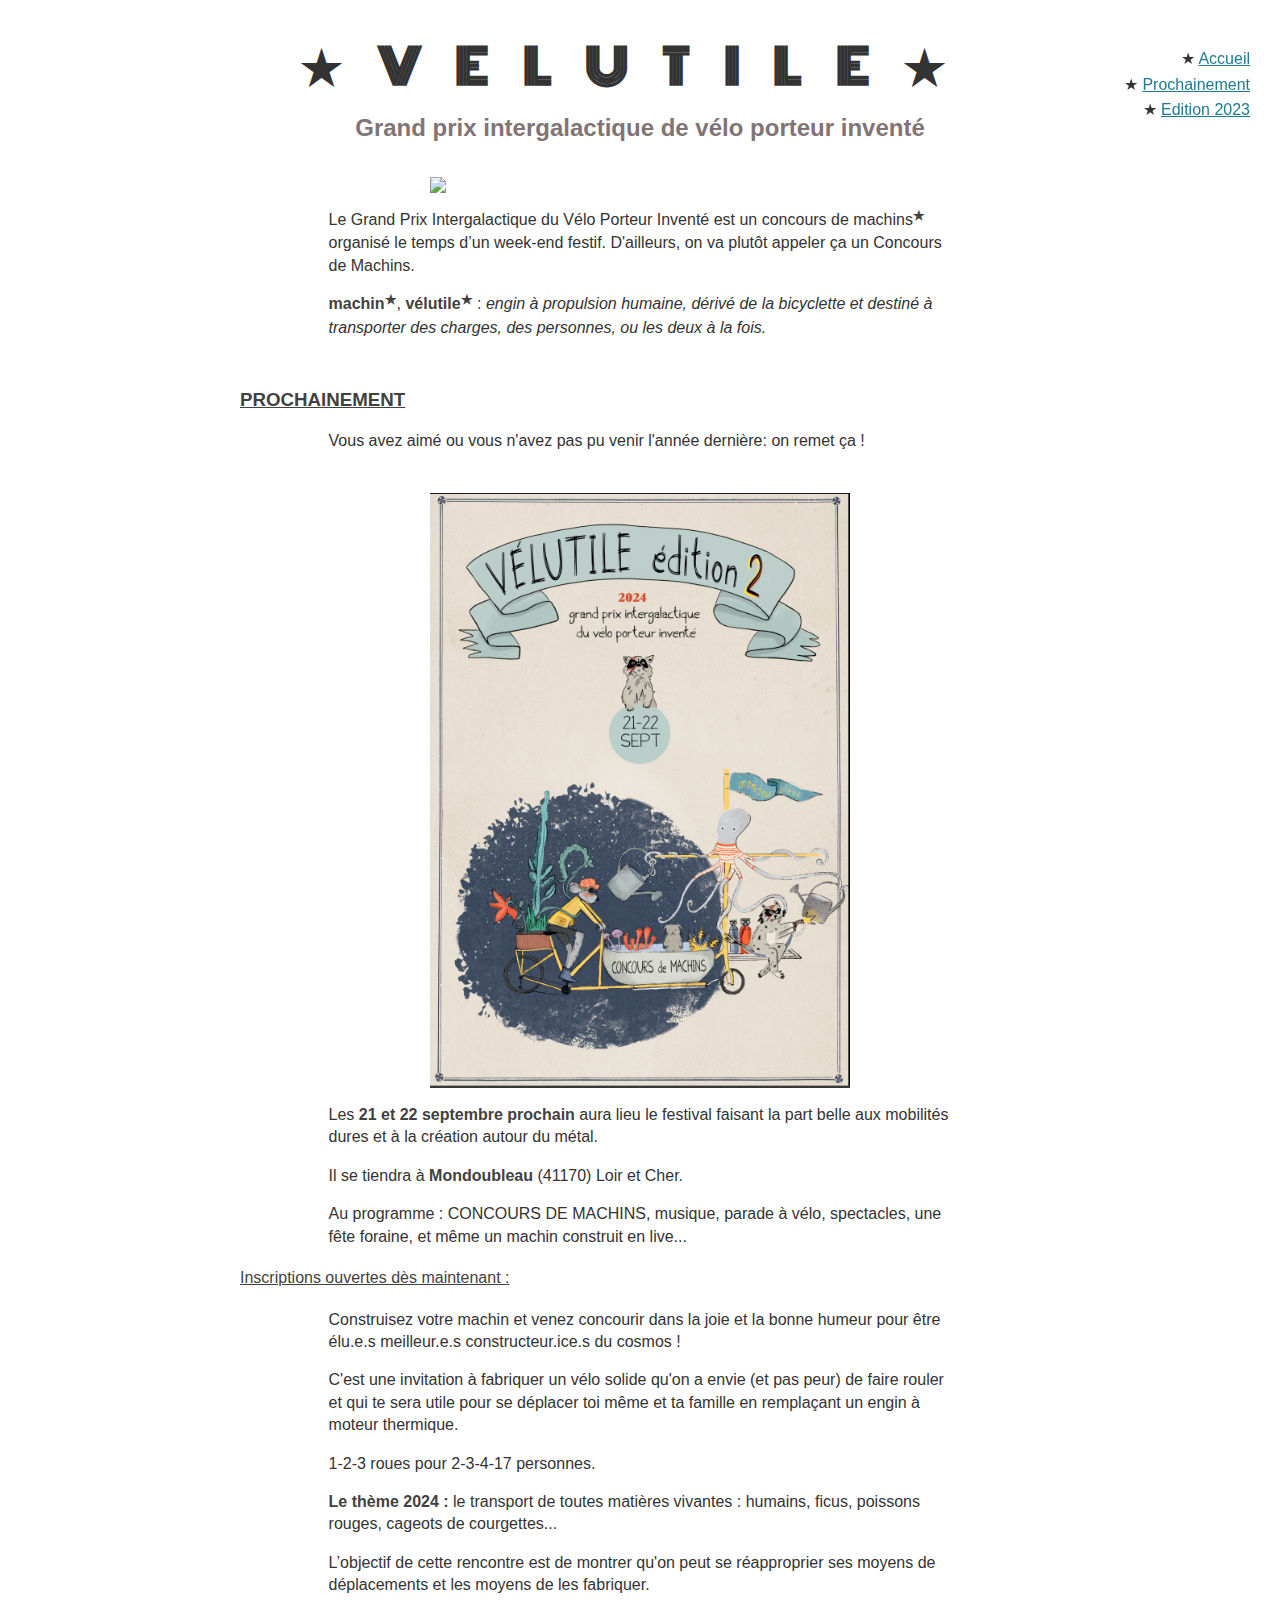
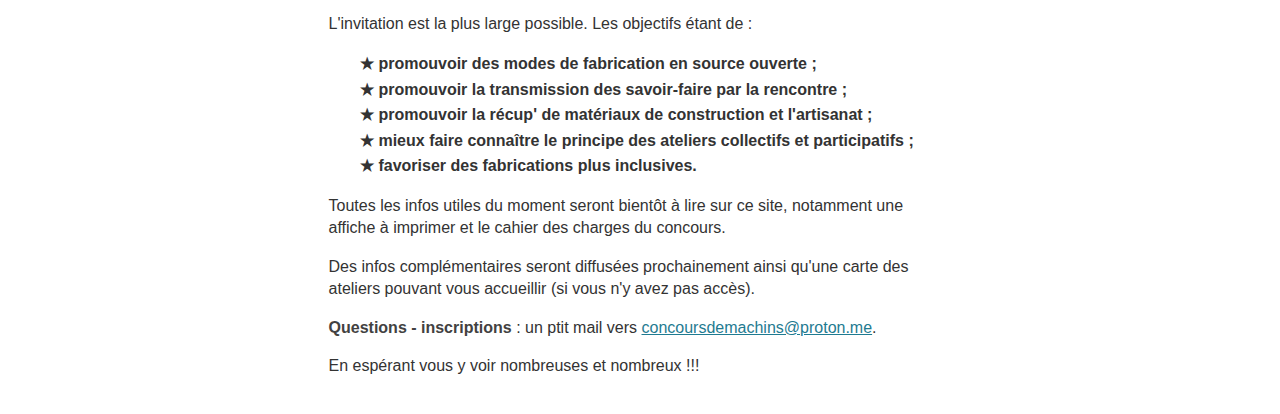
==== index.html @ 248642a8 "hi to 2024" ====
<!DOCTYPE html>
<html lang="fr-FR">
    <head>
        <meta http-equiv="content-type" content="text/html; charset=UTF-8">
        <meta charset="UTF-8">
        <meta name="viewport" content="width=device-width,initial-scale=1">
        <title>Velutile - Grand Prix Intergalactique de Vélo Porteur Inventé</title>
        <meta name="description" content="Le temps d’un week-end, construisez votre machin et venez concourir dans la joie et la bonne humeur pour être élu.e.s meilleur.e.s constructeur.ice.s du cosmos !" />
        <link href="files/style.css?v11" rel="stylesheet">

        <!-- OG -->
		<meta property="og:site_name" content="VELUTILE">
		<meta property="og:type" content="website">
		<meta property="og:locale" content="fr_FR">
		<meta property="og:image:type" content="image/jpeg">
		<meta property="og:title" content="Velutile - Grand Prix Intergalactique de Vélo Porteur Inventé">
		<meta property="og:description" content="Le temps d’un week-end, construisez votre machin et venez concourir dans la joie et la bonne humeur pour être élu.e.s meilleur.e.s constructeur.ice.s du cosmos !">
		<meta property="og:url" content="https://souen.github.io/concoursdemachins/">
		<meta property="og:image" content="https://souen.github.io/concoursdemachins/files/affiche_web.jpg">
		<meta property="og:image:width" content="800">
		<meta property="og:image:height" content="1131">
		<!-- /OG -->
    </head>
    <body>
    	<ul class="menu">
    		<li>★ <a href="#presentation">Accueil</a></li>
    		<li>★ <a href="#edition2024">Prochainement</a></li>
    		<li>★ <a href="past/2023/index.html">Edition 2023</a></li>
    	</ul>
        <div class="content" id="presentation">
        	<div class="titles" id="kezako">
				<div class="letters-elevator">
					<h1 class="word">
						<span class="char">V</span>
						<span class="char">E</span>
						<span class="char">L</span>
						<span class="char">U</span>
						<span class="char">T</span>
						<span class="char">I</span>
						<span class="char">L</span>
						<span class="char">E</span>
					</h1>
				</div>
				<div class="letters-explode no-mobile">
					<h2 class="word">
						<span class="char">Grand</span>
						<span class="char">&nbsp;</span>
						<span class="char">prix</span>
						<span class="char">&nbsp;</span>
						<span class="char">intergalactique</span>
						<span class="char">&nbsp;</span>
						<span class="char">de</span>
						<span class="char">&nbsp;</span>
						<span class="char">vélo</span>
						<span class="char">&nbsp;</span>
						<span class="char">porteur</span>
						<span class="char">&nbsp;</span>
						<span class="char">inventé</span>
					</h2>
				</div>
				<div class="mobile subtitle">
					<h2>Grand prix intergalactique de vélo porteur inventé</h2>
				</div>
			</div>
        	<div class="poster">
        		<img src="files/elements/racoonsepare.png" />
        	</div>
            <p>Le Grand Prix Intergalactique du Vélo 
            Porteur Inventé est un concours de machins<sup><strong>★</strong></sup> organisé le temps d’un week-end festif. D'ailleurs, on va plutôt appeler ça un Concours de Machins.</p>
            <p><strong>machin<sup>★</sup></strong>, <strong>vélutile<sup>★</sup></strong> : <em>engin à
             propulsion humaine, dérivé de la bicyclette et destiné à transporter 
            des charges, des personnes, ou les deux à la fois.</em></p>         		
            <h3 id="edition2024">PROCHAINEMENT</h3>
			<p>Vous avez aimé ou vous n'avez pas pu venir l'année dernière: on remet ça !</p>
        	<div class="poster">
        		<img src="files/affiche_2024_recto.png" />
        	</div>
			<p>Les <strong>21 et 22 septembre prochain</strong> aura lieu le festival faisant la part belle aux mobilités dures et à la création autour du métal.</p>
			<p>Il se tiendra à <strong>Mondoubleau</strong> (41170) Loir et Cher.</p>
			<p>Au programme : CONCOURS DE MACHINS, musique, parade à vélo, spectacles, une fête foraine, et même un machin construit en live...</p>

			<h4>Inscriptions ouvertes dès maintenant :</h4>
			<p>Construisez votre machin et venez concourir dans la joie et la bonne humeur pour être élu.e.s meilleur.e.s constructeur.ice.s du cosmos !

			<p>C'est une invitation à fabriquer un vélo solide qu'on a envie (et pas peur) de faire rouler et qui te sera utile pour se déplacer toi même et ta famille en remplaçant un engin à moteur thermique.
			<p> 1-2-3 roues pour 2-3-4-17 personnes.

			<p><strong>Le thème 2024 :</strong> le transport de toutes matières vivantes : humains, ficus, poissons rouges, cageots de courgettes...
			<p>L’objectif de cette rencontre est de montrer qu'on peut se réapproprier ses moyens de déplacements et les moyens de les fabriquer.
			<p>L'invitation est la plus large possible. Les objectifs étant de :</p>
			<ul class="focus">			
				<li>★ promouvoir des modes de fabrication en source ouverte ;</li>
				<li>★ promouvoir la transmission des savoir-faire par la rencontre ;</li>
				<li>★ promouvoir la récup' de matériaux de construction et l'artisanat ;</li>
				<li>★ mieux faire connaître le principe des ateliers collectifs et participatifs ;</li>
				<li>★ favoriser des fabrications plus inclusives.</li>
			</ul>
			<p>Toutes les infos utiles du moment seront bientôt à lire sur ce site, notamment une affiche à imprimer et le cahier des charges du concours.</p>
			<p>Des infos complémentaires seront diffusées prochainement ainsi qu'une carte des ateliers pouvant vous accueillir (si vous n'y avez pas accès).</p>
			<p><strong>Questions - inscriptions</strong> : un ptit mail vers <a href="mailto:concoursdemachins@proton.me">concoursdemachins@proton.me</a>.</p>
			<p>En espérant vous y voir nombreuses et nombreux !!!</p>
        </div>
    </body>
</html>
---- files/style.css ----
html {
    scroll-behavior:smooth
}

/* Ce CSS a été principalement codé par un cireur d'ampoules, merci de ne pas s'inspirer ni incriminer l'auteur. */

body {
    color:  rgb(51, 51, 51);
    font-family: Helvetica;
    margin: 0;
}

@font-face {
    font-family: Monoton;
    src: url('fonts/Monoton-Regular.ttf');
}

.mobile {
    display: inherit;
}

.no-mobile {
    display: none;
}

div.content {
    margin: auto;
    padding: 20px;
    position: relative;
    z-index: 2;
}

h2 {
    text-align: center;
    color: #827474;
}

h2 span {
    display: block;
}

h2 span {
    text-align: center;
}

strong {
    color:  #424141;
}

.menu {
    text-align: center;
    padding: 10px;
}

.menu li {
    display: inline;
}

.focus li {
    padding-left: 80px;
    font-weight: bold;
}

p.intro_photos {
    text-align: center;
}

img.intro {
    max-width: 80%;
}

.poster {
    padding-top: 25px;
}

.poster img {
    margin: auto;
    display: block;
    /*border: 1px solid #938c8c;*/
    width: 100%;

    flex: 1;
    position: relative;
    transition: 0.5s cubic-bezier(0.19, 1, 0.22, 1);
}

.titles:hover .poster img {
    transform: rotate(-20deg);
}

.portrait {
    width: 100%;
}

.portrait img {
    width: 100%;
}

.artists {
    columns: 2;
}

.conclusion {
    margin-top: 40px;
    text-align: center;
}

.conclusion img {
    max-width: 200px;
}

.letters-elevator {
    display: flex;
    align-items: center;
}
.letters-elevator .word {
/*    width: 600px;*/
    margin: auto;
    display: flex;
    align-items: center;
    justify-content: center;
    height: 80%;
}
.titles:hover .letters-elevator .word .char:nth-child(even) {
    top: 20px;
}
.titles:hover .letters-elevator .word .char:nth-child(odd) {
    top: -20px;
}
.letters-elevator .char {
    flex: 1;
    position: relative;
    display: inline-block;
    top: 0;
    transition: 0.5s cubic-bezier(0.19, 1, 0.22, 1);
}

.letters-explode {
    align-items: center;
}

.letters-explode .word {
/*    width: 550px;*/
    margin: auto;
    display: flex;
    align-items: center;
    justify-content: center;
    height: 80%;
}
.titles:hover .letters-explode .word .char:nth-child(1) {
    margin-top: -30px;
    transform: rotate(-20deg);
}
.titles:hover .letters-explode .word .char:nth-child(3) {
    margin: -10px 0px 0 10px;
    transform: rotate(12deg);
}
.titles:hover .letters-explode .word .char:nth-child(5) {
    margin: 15px 0 0 10px;
    transform: rotate(-5deg);
}
.titles:hover .letters-explode .word .char:nth-child(7) {
    margin: -25px 0 0;
    transform: rotate(5deg);
}
.titles:hover .letters-explode .word .char:nth-child(9) {
    margin: -33px 5px 0;
    transform: rotate(19deg);
}
.titles:hover .letters-explode .word .char:nth-child(11) {
    margin: -35px 5px 0;
    transform: rotate(-13deg);
}
.titles:hover .letters-explode .word .char:nth-child(13) {
    margin: -50px 5px 0;
    transform: rotate(14deg);
}
.letters-explode .char {
    flex: 1;
    transition: 0.3s ease-in-out;
    position: relative;
}

ul  {
    list-style: none;
    line-height: 1.6em;
}

li span {
    font-size: 1.3em;
    color: #424141;
}

h1 {
    letter-spacing: 0.2em;
    font-family: Monoton, "sans serif";
    text-align: center;
    padding-left: 20px;
}

h1::before {
    content:  "★ ";
}

h1::after {
    content:  " ★";
}

p {
    line-height: 1.4em;
    max-width: 70ch;
    margin-inline: auto;
}

h3 {
    margin-top: 50px;
    text-decoration: underline;
    color: #424141;
}

h4 {
    text-decoration: underline;
    color: #424141;
    font-weight: normal;
}

a {
    color: #1f7b91;
}

sup, sub {
    vertical-align: baseline;
    position: relative;
    top: -0.4em;
}

sub { 
    top: 0.4em;
}

@media screen and (min-width: 1040px) {
    div.content {
        max-width: 800px;
        padding-top: 30px;
        display: grid;
        grid-template-columns: 1.5fr 1.5fr;
        max-width: 600px;
        padding-left: 20px;
    }

    h1 {
        letter-spacing: 0.7em;
    }

    .menu {
        position: fixed;
        right: 20px;
        top: 20px;
        left: inherit;
        text-align: right;
    }

    .menu li {
        display: block;
    }

}

@media screen and (min-width: 800px) and (max-width: 1040px) {
    h1 {
        letter-spacing: 0.6em;
    }

}

@media screen and (min-width: 800px) {
    .mobile {
        display: none;
    }

    h1 {
        font-size: 3em;
    }

    h2 {
        line-height: 2em;
    }

    .letters-explode {
        display: flex;
    }

    .letters-elevator .word {
        width: 600px;
    }

    .letters-explode .word {
        width: 550px;
    }

    .no-mobile {
        display: inherit;
    }

    div.content {
        max-width: 800px;
        padding-top: 30px;
        display: block;
        grid-template-columns: 1.4fr 1.6fr;
    }

    h1 {
        padding-left: 0;
    }

    .poster img {
        width: 420px;
    }

}
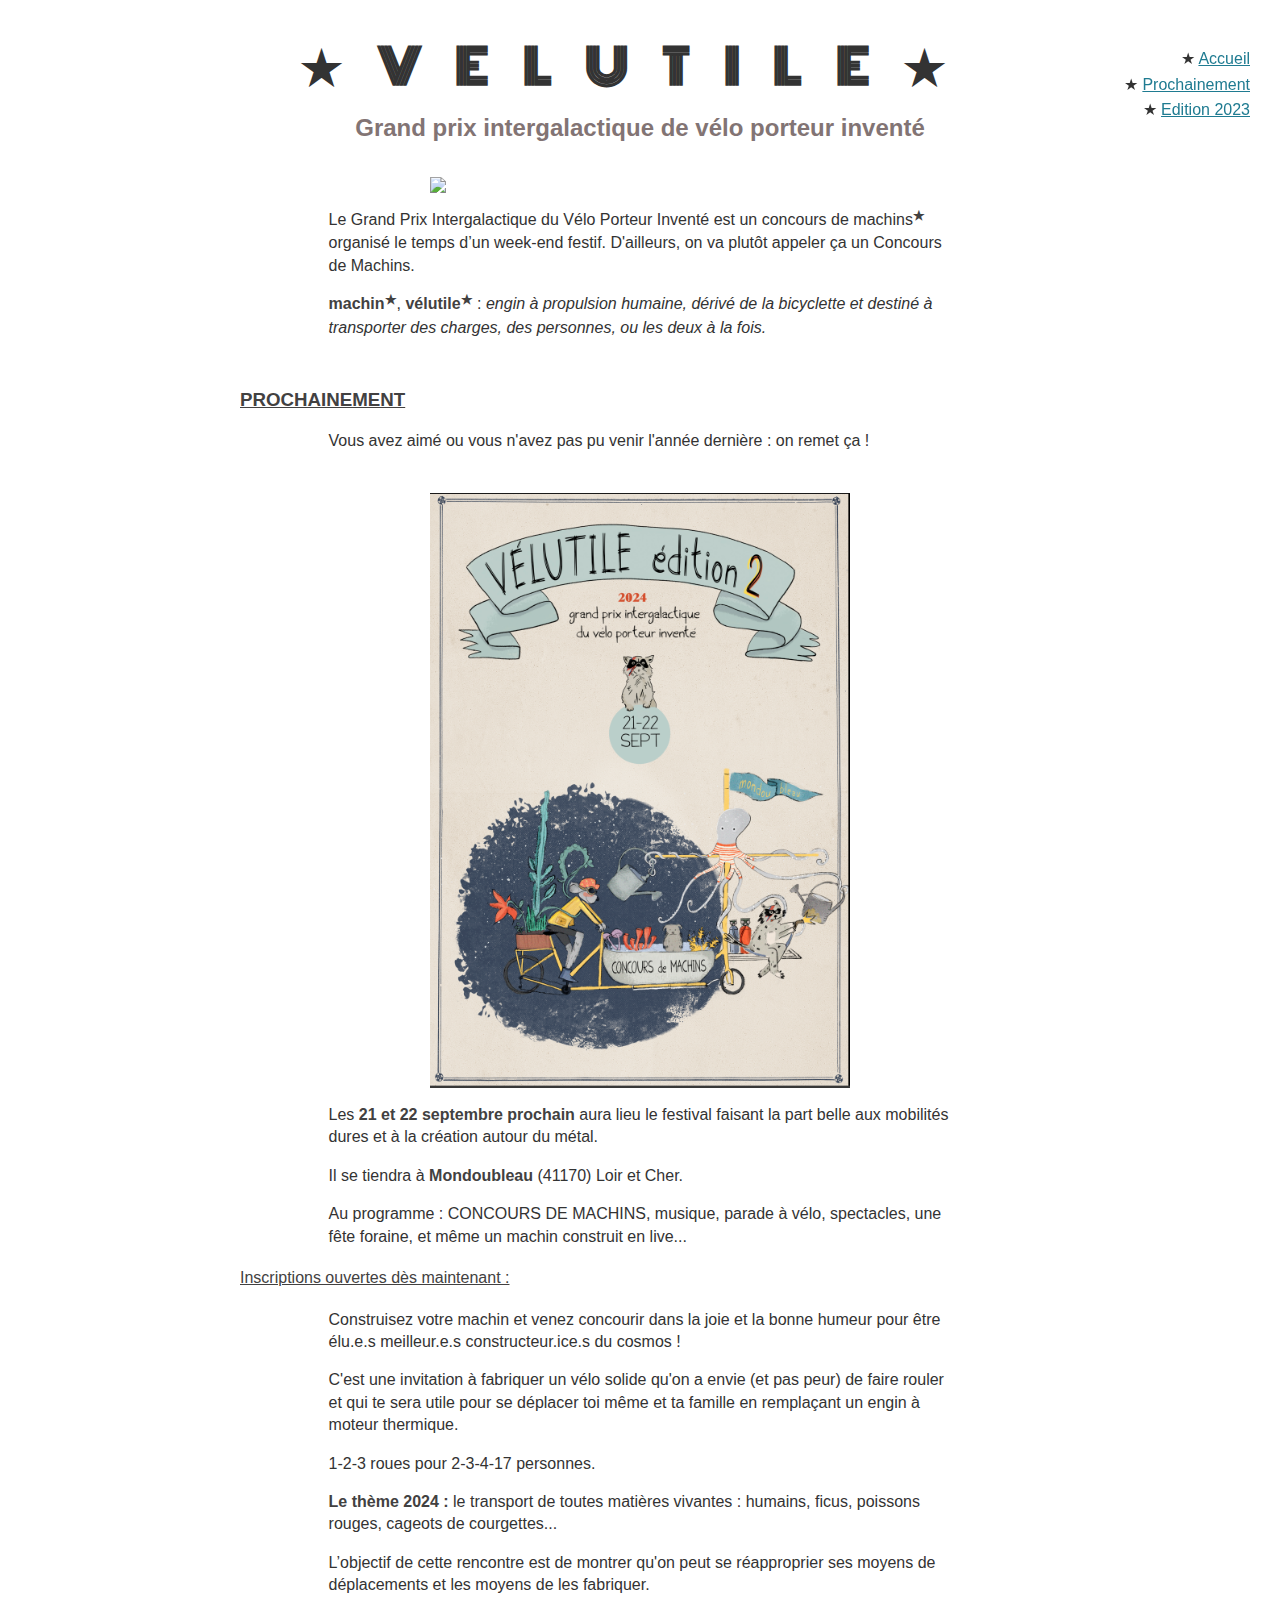
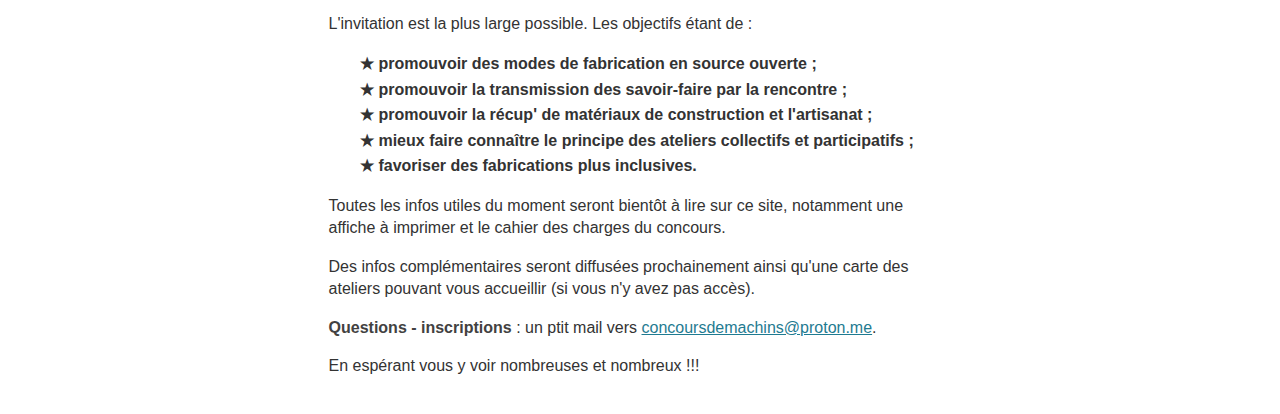
==== commit cf4ef80f: "Typo" ====
--- a/index.html
+++ b/index.html
@@ -6,7 +6,7 @@
         <meta name="viewport" content="width=device-width,initial-scale=1">
         <title>Velutile - Grand Prix Intergalactique de Vélo Porteur Inventé</title>
         <meta name="description" content="Le temps d’un week-end, construisez votre machin et venez concourir dans la joie et la bonne humeur pour être élu.e.s meilleur.e.s constructeur.ice.s du cosmos !" />
-        <link href="files/style.css?v11" rel="stylesheet">
+        <link href="files/style.css?v12" rel="stylesheet">
 
         <!-- OG -->
 		<meta property="og:site_name" content="VELUTILE">
@@ -71,7 +71,7 @@
              propulsion humaine, dérivé de la bicyclette et destiné à transporter 
             des charges, des personnes, ou les deux à la fois.</em></p>         		
             <h3 id="edition2024">PROCHAINEMENT</h3>
-			<p>Vous avez aimé ou vous n'avez pas pu venir l'année dernière: on remet ça !</p>
+			<p>Vous avez aimé ou vous n'avez pas pu venir l'année dernière : on remet ça !</p>
         	<div class="poster">
         		<img src="files/affiche_2024_recto.png" />
         	</div>
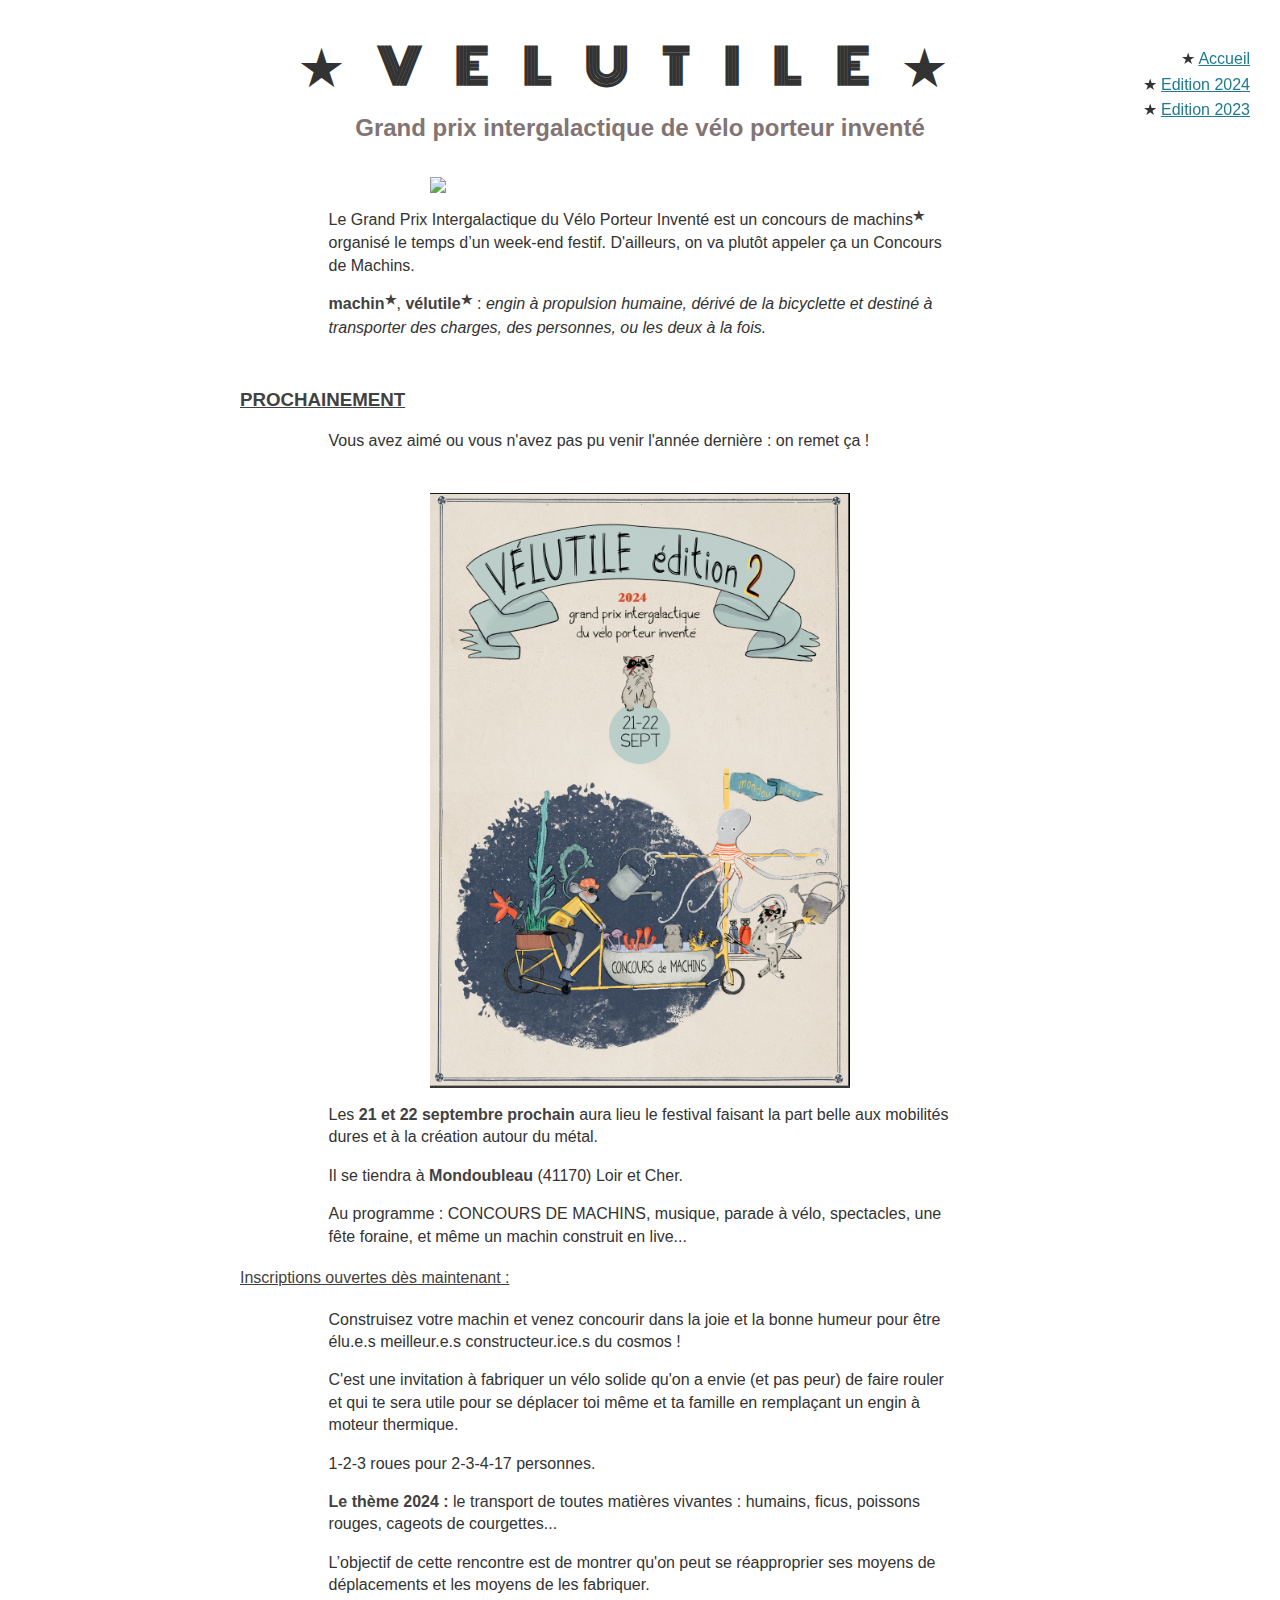
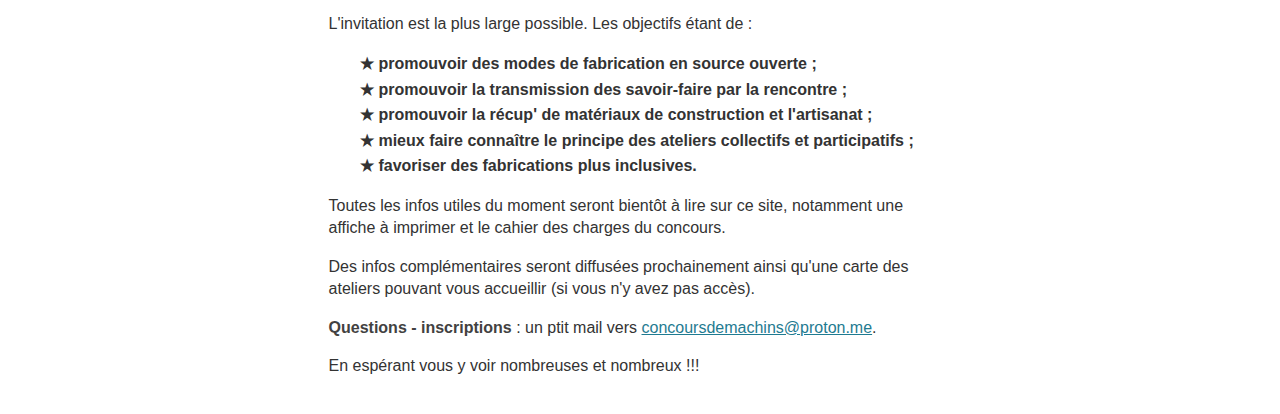
==== commit a82bbe57: "Make menu more consistent" ====
--- a/index.html
+++ b/index.html
@@ -24,7 +24,7 @@
     <body>
     	<ul class="menu">
     		<li>★ <a href="#presentation">Accueil</a></li>
-    		<li>★ <a href="#edition2024">Prochainement</a></li>
+    		<li>★ <a href="#edition2024">Edition 2024</a></li>
     		<li>★ <a href="past/2023/index.html">Edition 2023</a></li>
     	</ul>
         <div class="content" id="presentation">
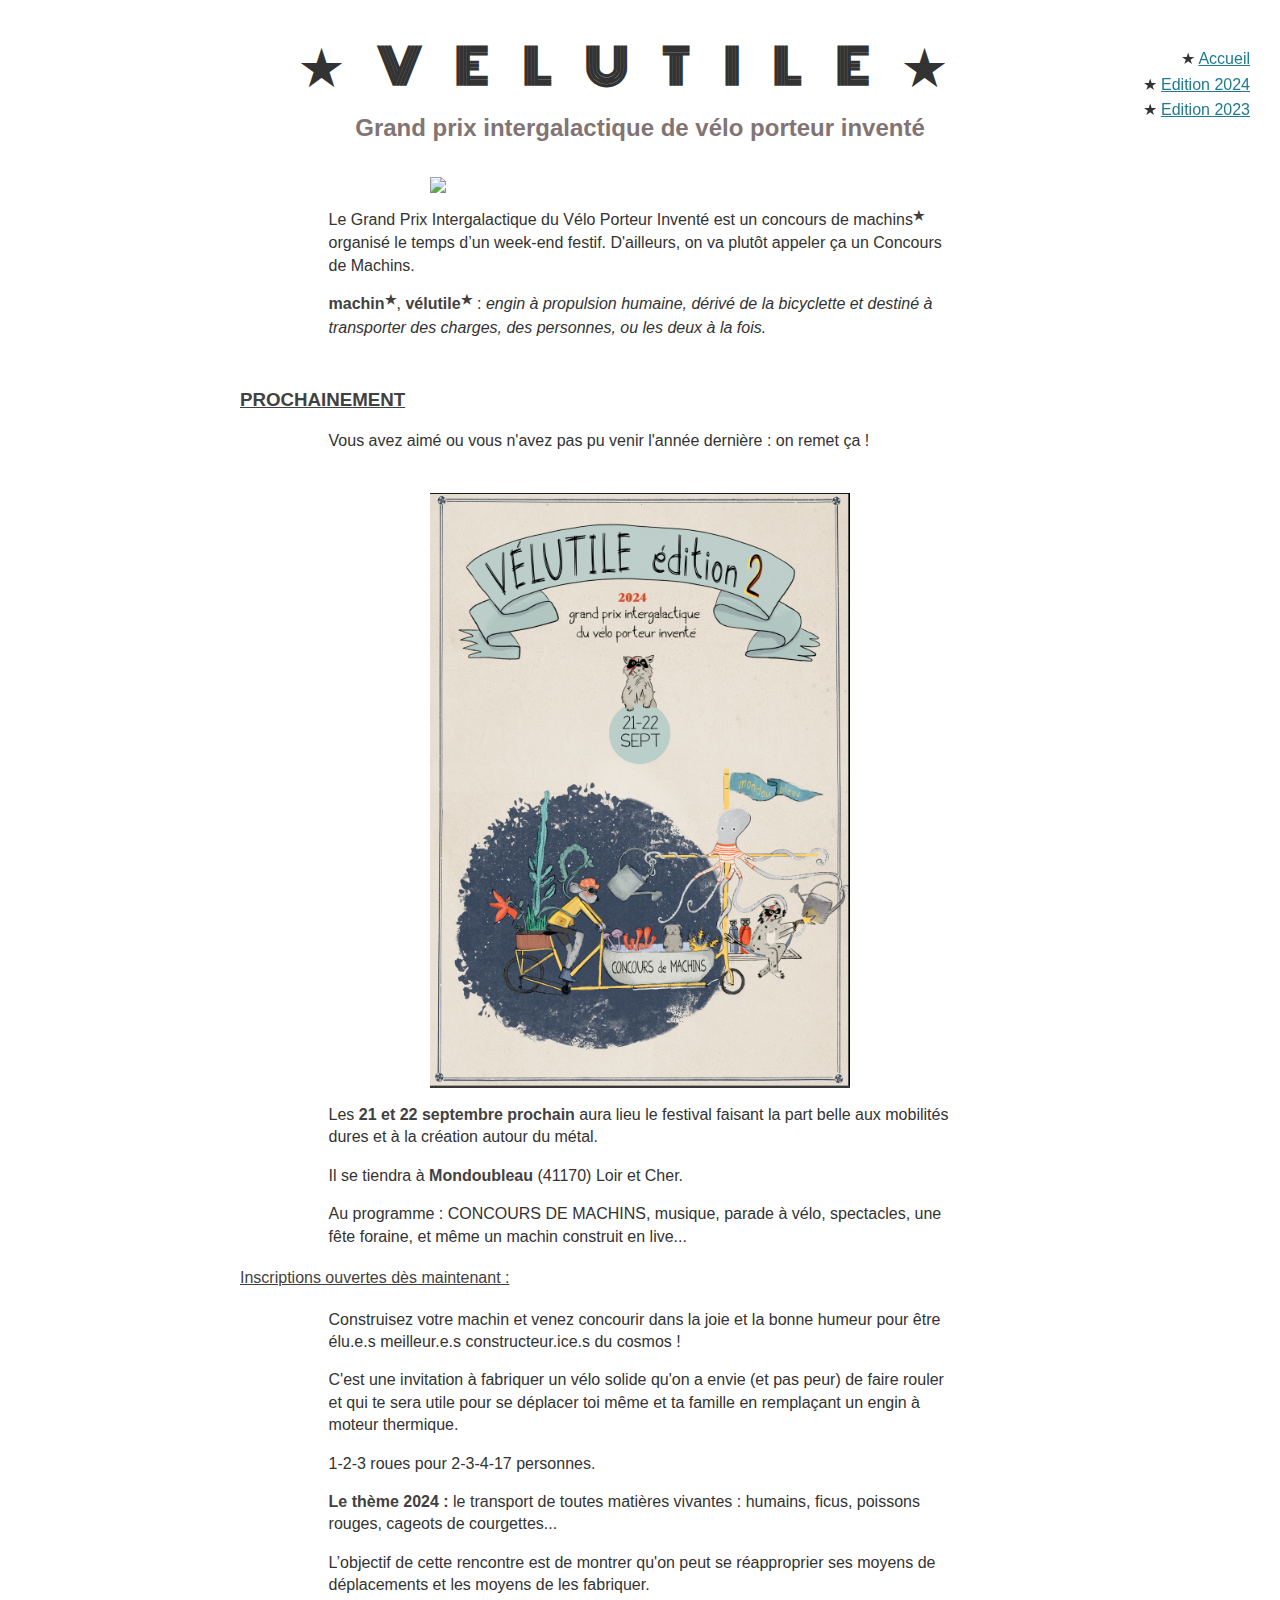
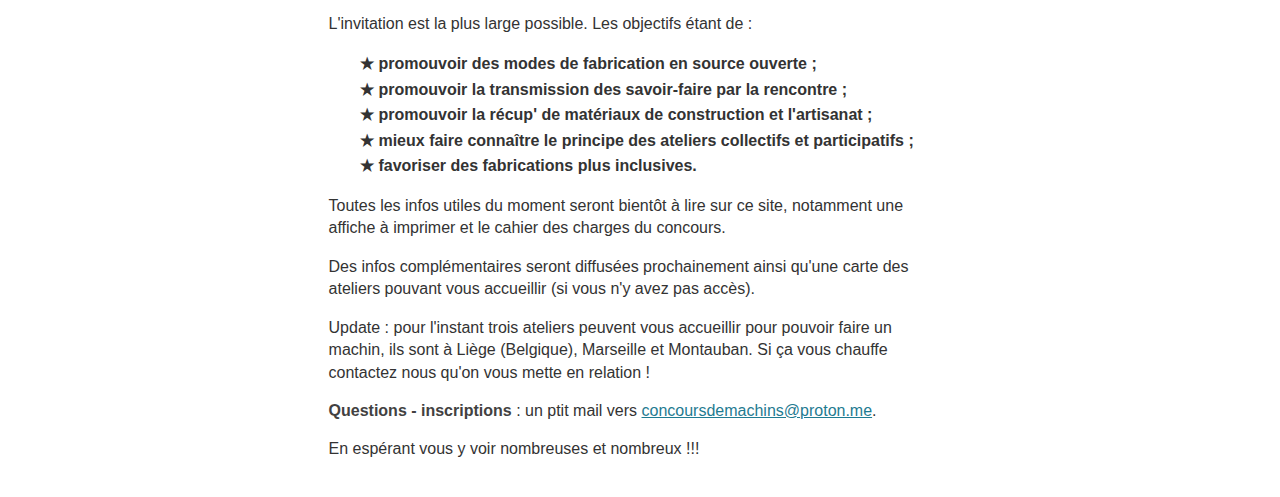
==== commit e6431bca: "Update index.html" ====
--- a/index.html
+++ b/index.html
@@ -97,6 +97,7 @@
 			</ul>
 			<p>Toutes les infos utiles du moment seront bientôt à lire sur ce site, notamment une affiche à imprimer et le cahier des charges du concours.</p>
 			<p>Des infos complémentaires seront diffusées prochainement ainsi qu'une carte des ateliers pouvant vous accueillir (si vous n'y avez pas accès).</p>
+			<p>Update : pour l'instant trois ateliers peuvent vous accueillir pour pouvoir faire un machin, ils sont à Liège (Belgique), Marseille et Montauban. Si ça vous chauffe contactez nous qu'on vous mette en relation !</p>
 			<p><strong>Questions - inscriptions</strong> : un ptit mail vers <a href="mailto:concoursdemachins@proton.me">concoursdemachins@proton.me</a>.</p>
 			<p>En espérant vous y voir nombreuses et nombreux !!!</p>
         </div>
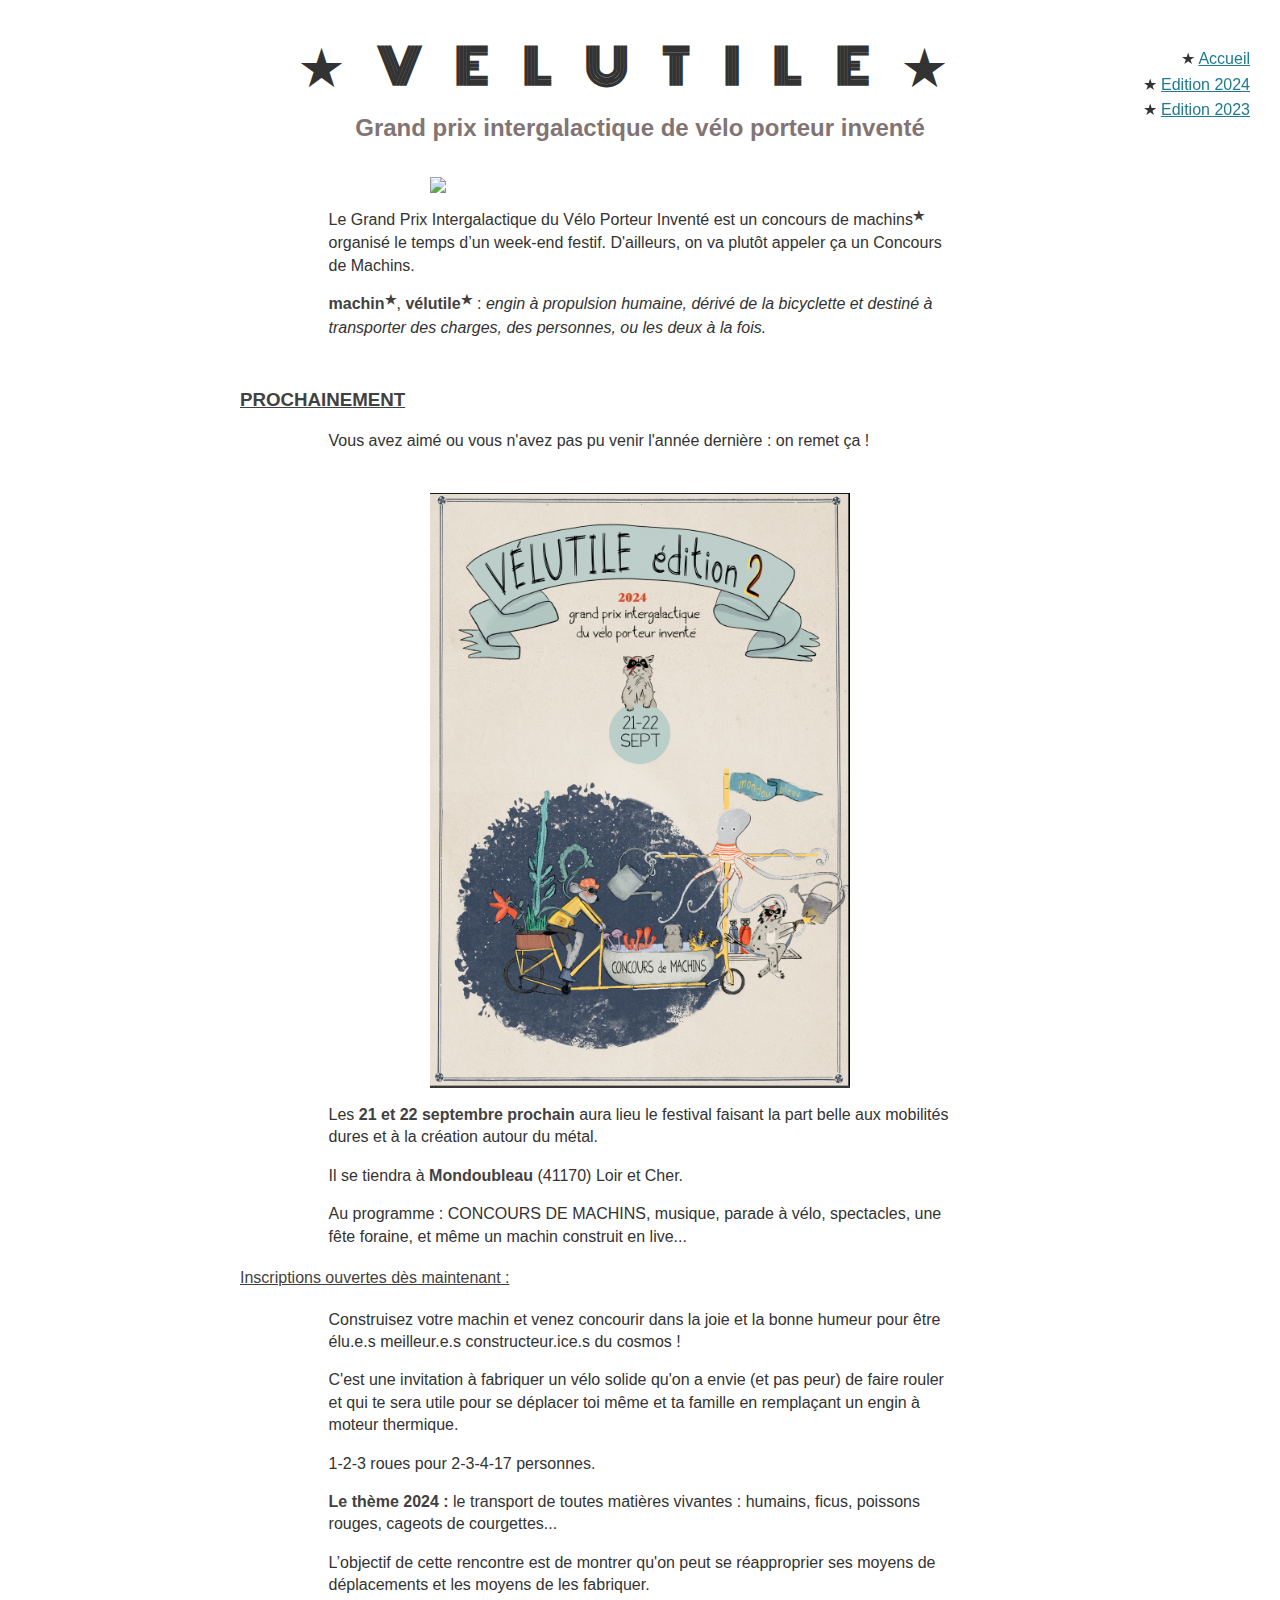
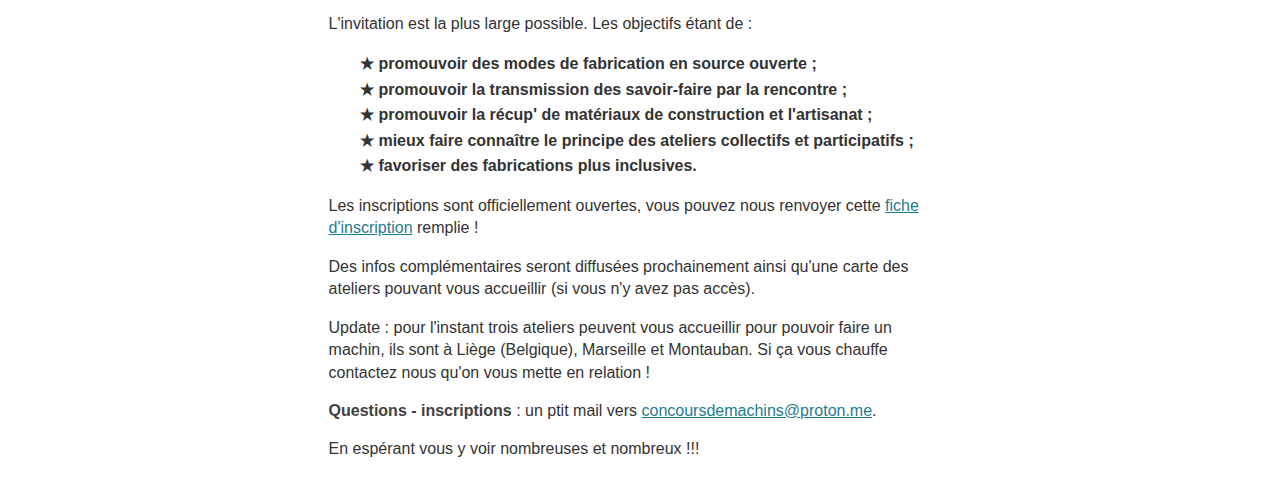
==== commit 2553d805: "Merge 6f4b7e7fa138957bbe88fcdd4f8b5188fbf460fc into cc311f7415c8c659f9bc540138072a1c20f10094" ====
--- a/index.html
+++ b/index.html
@@ -95,7 +95,7 @@
 				<li>★ mieux faire connaître le principe des ateliers collectifs et participatifs ;</li>
 				<li>★ favoriser des fabrications plus inclusives.</li>
 			</ul>
-			<p>Toutes les infos utiles du moment seront bientôt à lire sur ce site, notamment une affiche à imprimer et le cahier des charges du concours.</p>
+			<p>Les inscriptions sont officiellement ouvertes, vous pouvez nous renvoyer cette <a href="files/fiche d'inscription 2024.pdf">fiche d'inscription</a> remplie !</p>
 			<p>Des infos complémentaires seront diffusées prochainement ainsi qu'une carte des ateliers pouvant vous accueillir (si vous n'y avez pas accès).</p>
 			<p>Update : pour l'instant trois ateliers peuvent vous accueillir pour pouvoir faire un machin, ils sont à Liège (Belgique), Marseille et Montauban. Si ça vous chauffe contactez nous qu'on vous mette en relation !</p>
 			<p><strong>Questions - inscriptions</strong> : un ptit mail vers <a href="mailto:concoursdemachins@proton.me">concoursdemachins@proton.me</a>.</p>
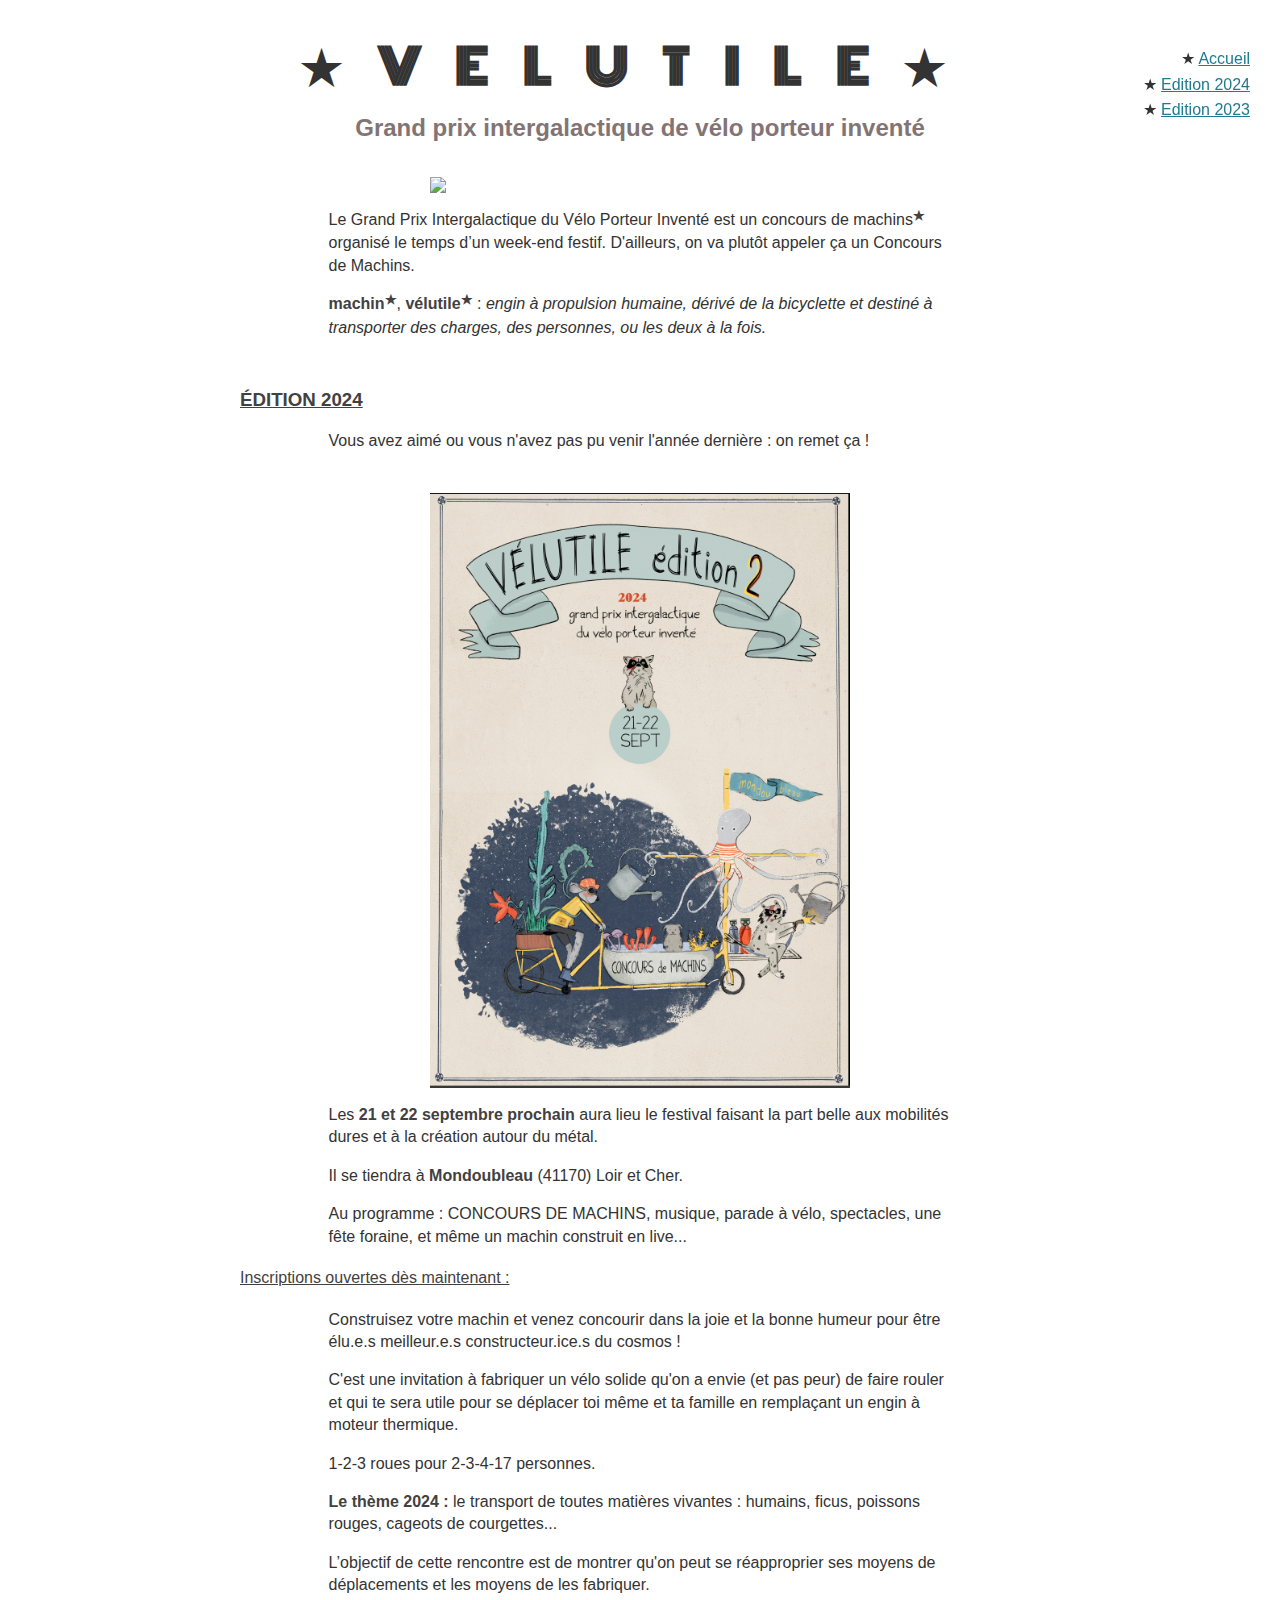
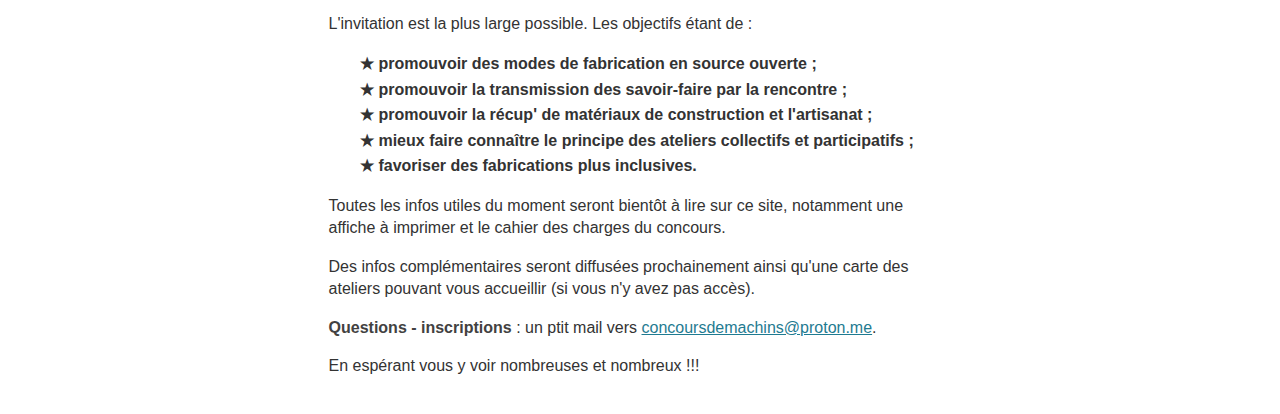
==== commit ffedd029: "Rationalize navigation a bit" ====
--- a/index.html
+++ b/index.html
@@ -25,7 +25,7 @@
     	<ul class="menu">
     		<li>★ <a href="#presentation">Accueil</a></li>
     		<li>★ <a href="#edition2024">Edition 2024</a></li>
-    		<li>★ <a href="past/2023/index.html">Edition 2023</a></li>
+    		<li>★ <a href="past/2023/index.html#edition2023">Edition 2023</a></li>
     	</ul>
         <div class="content" id="presentation">
         	<div class="titles" id="kezako">
@@ -70,7 +70,7 @@
             <p><strong>machin<sup>★</sup></strong>, <strong>vélutile<sup>★</sup></strong> : <em>engin à
              propulsion humaine, dérivé de la bicyclette et destiné à transporter 
             des charges, des personnes, ou les deux à la fois.</em></p>         		
-            <h3 id="edition2024">PROCHAINEMENT</h3>
+            <h3 id="edition2024">ÉDITION 2024</h3>
 			<p>Vous avez aimé ou vous n'avez pas pu venir l'année dernière : on remet ça !</p>
         	<div class="poster">
         		<img src="files/affiche_2024_recto.png" />
@@ -95,9 +95,8 @@
 				<li>★ mieux faire connaître le principe des ateliers collectifs et participatifs ;</li>
 				<li>★ favoriser des fabrications plus inclusives.</li>
 			</ul>
-			<p>Les inscriptions sont officiellement ouvertes, vous pouvez nous renvoyer cette <a href="files/fiche d'inscription 2024.pdf">fiche d'inscription</a> remplie !</p>
+			<p>Toutes les infos utiles du moment seront bientôt à lire sur ce site, notamment une affiche à imprimer et le cahier des charges du concours.</p>
 			<p>Des infos complémentaires seront diffusées prochainement ainsi qu'une carte des ateliers pouvant vous accueillir (si vous n'y avez pas accès).</p>
-			<p>Update : pour l'instant trois ateliers peuvent vous accueillir pour pouvoir faire un machin, ils sont à Liège (Belgique), Marseille et Montauban. Si ça vous chauffe contactez nous qu'on vous mette en relation !</p>
 			<p><strong>Questions - inscriptions</strong> : un ptit mail vers <a href="mailto:concoursdemachins@proton.me">concoursdemachins@proton.me</a>.</p>
 			<p>En espérant vous y voir nombreuses et nombreux !!!</p>
         </div>
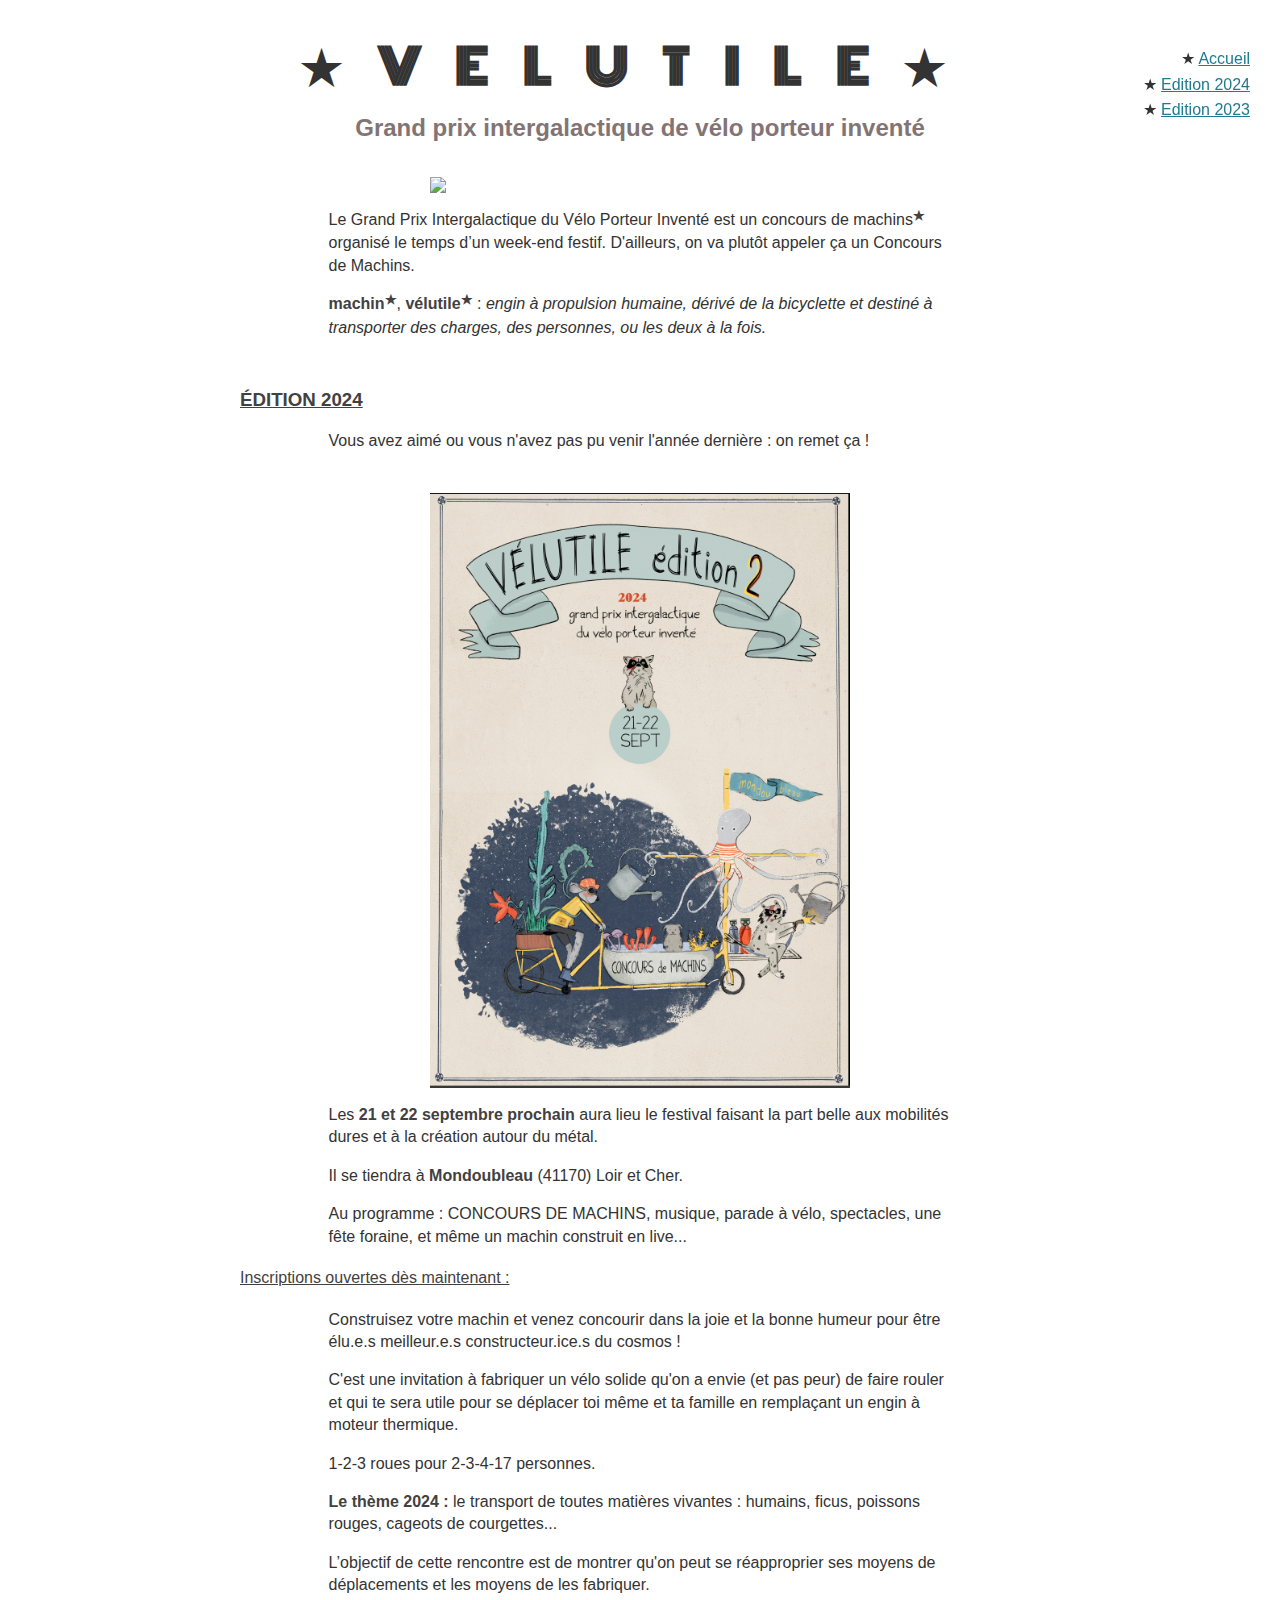
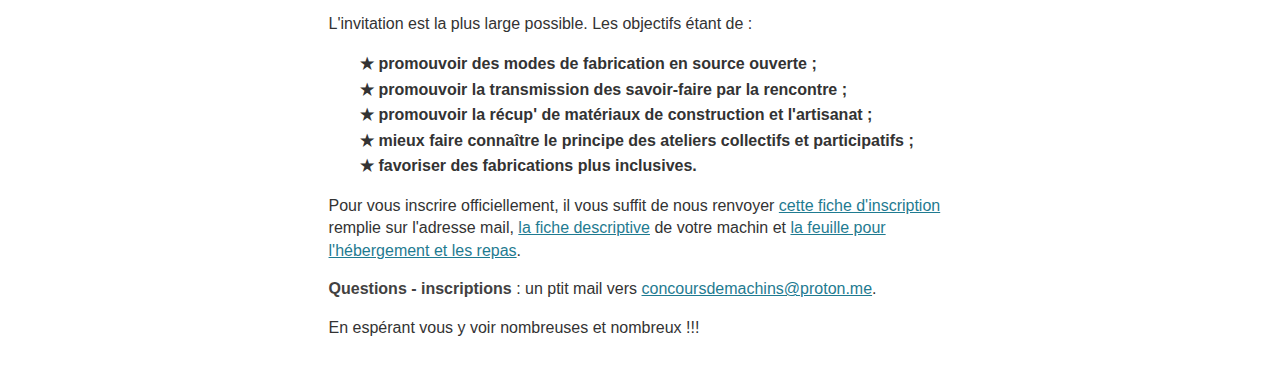
==== commit 6455a1f9: "Add registering files and links for 2024 edition" ====
--- a/index.html
+++ b/index.html
@@ -95,8 +95,7 @@
 				<li>★ mieux faire connaître le principe des ateliers collectifs et participatifs ;</li>
 				<li>★ favoriser des fabrications plus inclusives.</li>
 			</ul>
-			<p>Toutes les infos utiles du moment seront bientôt à lire sur ce site, notamment une affiche à imprimer et le cahier des charges du concours.</p>
-			<p>Des infos complémentaires seront diffusées prochainement ainsi qu'une carte des ateliers pouvant vous accueillir (si vous n'y avez pas accès).</p>
+			<p>Pour vous inscrire officiellement, il vous suffit de nous renvoyer <a href="files/fiche_inscription_2024.pdf">cette fiche d'inscription</a> remplie sur l'adresse mail, <a href="files/fiche_descriptive_2024.pdf">la fiche descriptive</a> de votre machin et <a href="files/fiche_renseignements_nuits_repas_2024.pdf">la feuille pour l'hébergement et les repas</a>.</p>
 			<p><strong>Questions - inscriptions</strong> : un ptit mail vers <a href="mailto:concoursdemachins@proton.me">concoursdemachins@proton.me</a>.</p>
 			<p>En espérant vous y voir nombreuses et nombreux !!!</p>
         </div>
